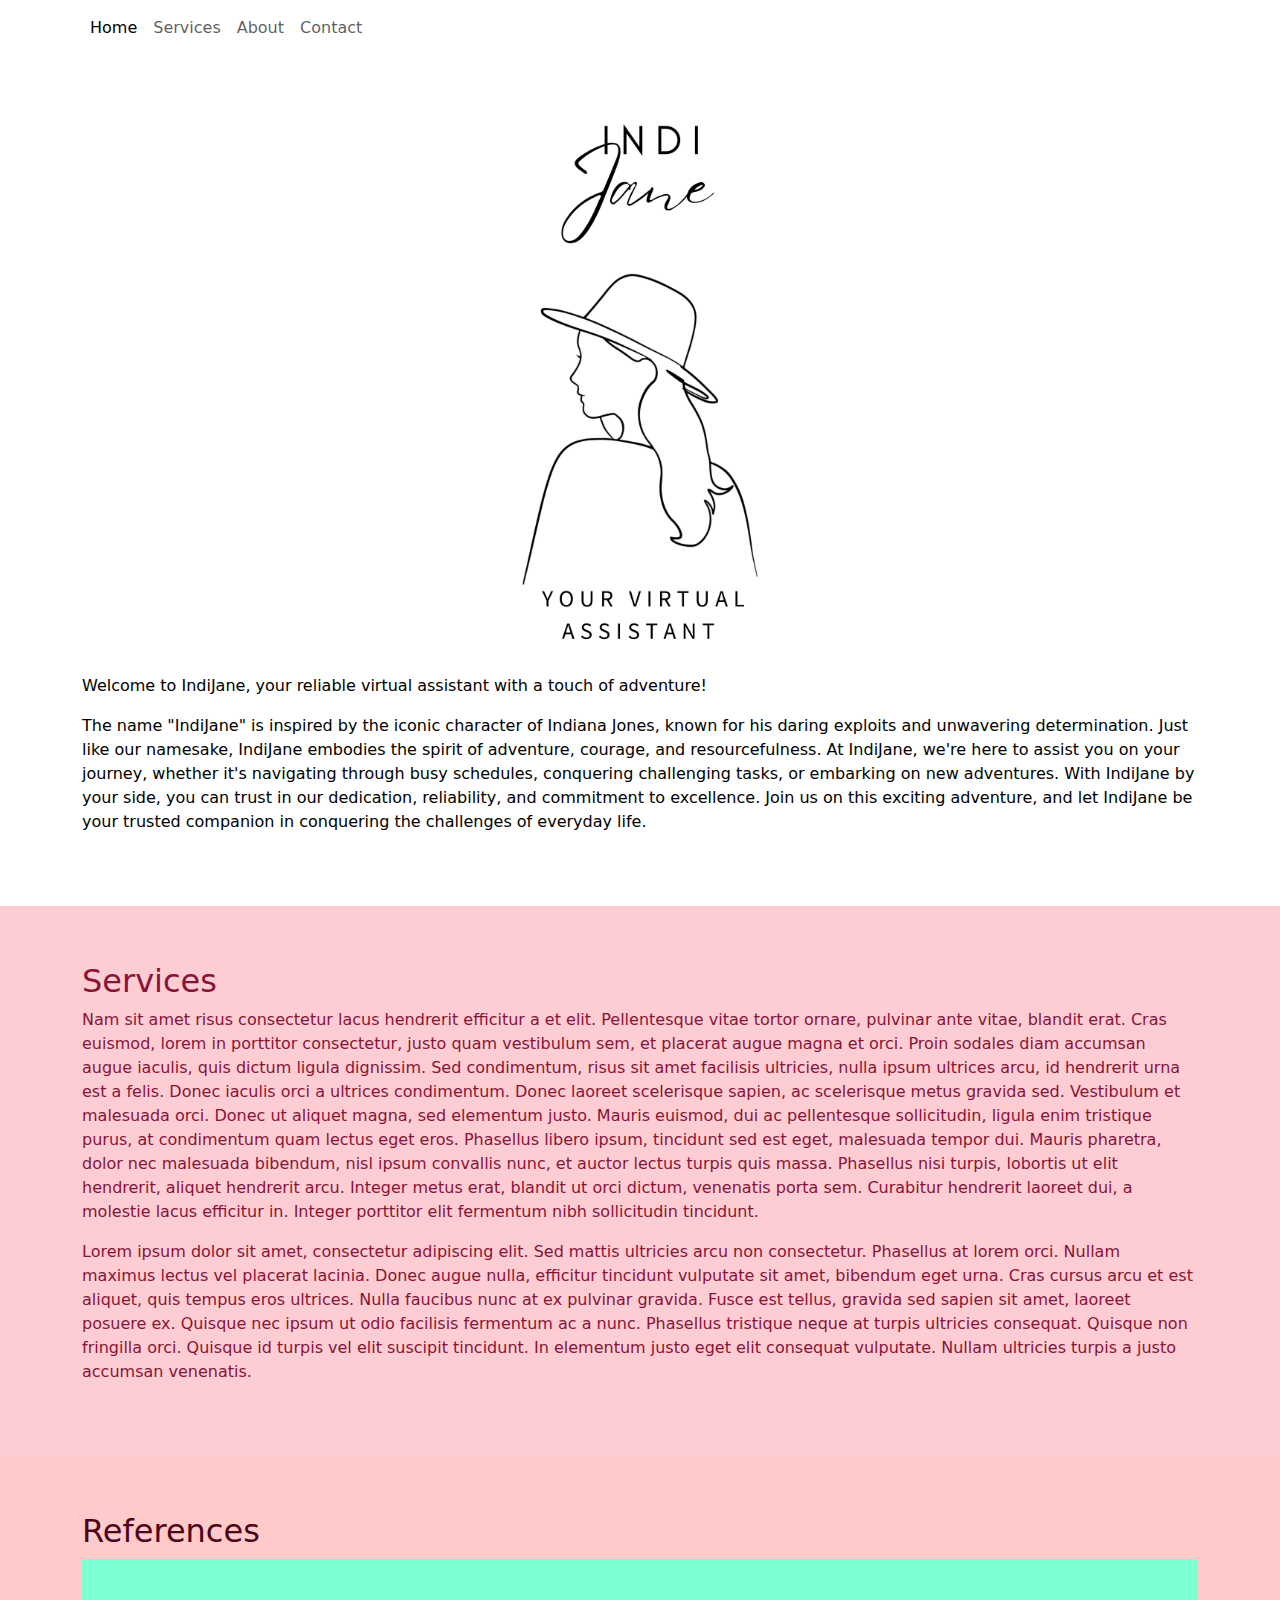
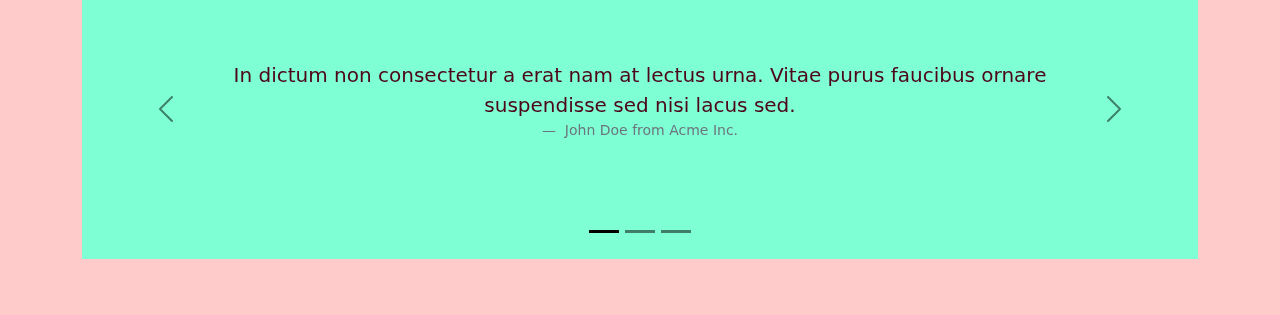
==== index.html @ c0c02487 "Initial commit" ====
<!DOCTYPE html>
<html lang="en">
  <head>
    <meta charset="UTF-8" />
    <meta name="viewport" content="width=device-width, initial-scale=1.0" />
    <title>Keri portfolio</title>
    <link
      href="https://cdn.jsdelivr.net/npm/bootstrap@5.3.3/dist/css/bootstrap.min.css"
      rel="stylesheet"
      integrity="sha384-QWTKZyjpPEjISv5WaRU9OFeRpok6YctnYmDr5pNlyT2bRjXh0JMhjY6hW+ALEwIH"
      crossorigin="anonymous"
    />
    <link rel="stylesheet" href="styles.css" />
  </head>
  <body data-bs-spy="scroll" data-bs-target="main-nav">
    <header>
      <nav class="navbar navbar-expand-sm fixed-top bg-white" id="main-nav">
        <div class="container-sm">
          <button
            class="navbar-toggler"
            type="button"
            data-bs-toggle="collapse"
            data-bs-target="#navbarSupportedContent"
            aria-controls="navbarSupportedContent"
            aria-expanded="false"
            aria-label="Toggle navigation"
          >
            <span class="navbar-toggler-icon"></span>
          </button>
          <div class="collapse navbar-collapse" id="navbarSupportedContent">
            <ul class="navbar-nav me-auto mb-1 mb-lg-0">
              <li class="nav-item">
                <a
                  class="nav-link active"
                  aria-current="page"
                  href="#home-section"
                  >Home</a
                >
              </li>
              <li class="nav-item">
                <a class="nav-link" aria-current="page" href="#services-section"
                  >Services</a
                >
              </li>
              <li class="nav-item">
                <a class="nav-link" aria-current="page" href="#references-section"
                  >About</a
                >
              </li>
              <li class="nav-item">
                <a class="nav-link" aria-current="page" href="contact.html"
                  >Contact</a
                >
              </li>
            </ul>
          </div>
        </div>
      </nav>
    </header>
    <main>
      <div id="home-section" class="page-section">
        <div class="container-sm">
            <img src="Logo.png" width="500" alt="logo" class="center">
            <p>
                Welcome to IndiJane, your reliable virtual assistant with a touch of adventure!
              </p>
              <p>
                The name "IndiJane" is inspired by the iconic character of Indiana Jones, known for his daring exploits and unwavering determination. Just like our namesake, IndiJane embodies the spirit of adventure, courage, and resourcefulness.
                
                At IndiJane, we're here to assist you on your journey, whether it's navigating through busy schedules, conquering challenging tasks, or embarking on new adventures. With IndiJane by your side, you can trust in our dedication, reliability, and commitment to excellence.
                
                Join us on this exciting adventure, and let IndiJane be your trusted companion in conquering the challenges of everyday life.
                
              </p>
        </div>
      </div>
      <div id="services-section" class="page-section">
        <div class="container-sm">
          <h2>Services</h2>
          <p>
            Nam sit amet risus consectetur lacus hendrerit efficitur a et elit.
            Pellentesque vitae tortor ornare, pulvinar ante vitae, blandit erat.
            Cras euismod, lorem in porttitor consectetur, justo quam vestibulum
            sem, et placerat augue magna et orci. Proin sodales diam accumsan
            augue iaculis, quis dictum ligula dignissim. Sed condimentum, risus
            sit amet facilisis ultricies, nulla ipsum ultrices arcu, id
            hendrerit urna est a felis. Donec iaculis orci a ultrices
            condimentum. Donec laoreet scelerisque sapien, ac scelerisque metus
            gravida sed. Vestibulum et malesuada orci. Donec ut aliquet magna,
            sed elementum justo. Mauris euismod, dui ac pellentesque
            sollicitudin, ligula enim tristique purus, at condimentum quam
            lectus eget eros. Phasellus libero ipsum, tincidunt sed est eget,
            malesuada tempor dui. Mauris pharetra, dolor nec malesuada bibendum,
            nisl ipsum convallis nunc, et auctor lectus turpis quis massa.
            Phasellus nisi turpis, lobortis ut elit hendrerit, aliquet hendrerit
            arcu. Integer metus erat, blandit ut orci dictum, venenatis porta
            sem. Curabitur hendrerit laoreet dui, a molestie lacus efficitur in.
            Integer porttitor elit fermentum nibh sollicitudin tincidunt.
          </p>
          <p>
            Lorem ipsum dolor sit amet, consectetur adipiscing elit. Sed mattis
            ultricies arcu non consectetur. Phasellus at lorem orci. Nullam
            maximus lectus vel placerat lacinia. Donec augue nulla, efficitur
            tincidunt vulputate sit amet, bibendum eget urna. Cras cursus arcu
            et est aliquet, quis tempus eros ultrices. Nulla faucibus nunc at ex
            pulvinar gravida. Fusce est tellus, gravida sed sapien sit amet,
            laoreet posuere ex. Quisque nec ipsum ut odio facilisis fermentum ac
            a nunc. Phasellus tristique neque at turpis ultricies consequat.
            Quisque non fringilla orci. Quisque id turpis vel elit suscipit
            tincidunt. In elementum justo eget elit consequat vulputate. Nullam
            ultricies turpis a justo accumsan venenatis.
          </p>
        </div>
      </div>
      <div id="references-section" class="page-section">
        <div class="container-sm">
          <h2>References</h2>
          <!-- Testimonials carousel -->
          <div
            id="testimonials-carousel"
            class="carousel slide"
            data-bs-theme="dark"
          >
            <!-- Carousel indicators (show current slide and allow direct jump to a slide) -->
            <div class="carousel-indicators">
              <button
                type="button"
                data-bs-target="#testimonials-carousel-indicators"
                data-bs-slide-to="0"
                class="active"
                aria-current="true"
                aria-label="Slide 1"
              ></button>
              <button
                type="button"
                data-bs-target="#testimonials-carousel-indicators"
                data-bs-slide-to="1"
                aria-label="Slide 2"
              ></button>
              <button
                type="button"
                data-bs-target="#testimonials-carousel-indicators"
                data-bs-slide-to="2"
                aria-label="Slide 3"
              ></button>
            </div>
            <!-- Carousel inner div (contains the slides) -->
            <div class="carousel-inner">
              <!-- Slide #1 -->
              <div class="carousel-item active">
                <figure class="text-center">
                  <!-- Blockquote with quote text -->
                  <blockquote class="blockquote">
                    <p>
                      In dictum non consectetur a erat nam at lectus urna. Vitae
                      purus faucibus ornare suspendisse sed nisi lacus sed.
                    </p>
                  </blockquote>
                  <!-- Caption with the author's name -->
                  <figcaption class="blockquote-footer">
                    John Doe from Acme Inc.
                  </figcaption>
                </figure>
              </div>
              <!-- Slide #2 -->
              <div class="carousel-item">
                <figure class="text-center">
                  <blockquote class="blockquote">
                    <p>
                      Et malesuada fames ac turpis egestas. Diam donec
                      adipiscing tristique risus nec feugiat in. Nunc non
                      blandit massa enim nec dui.
                    </p>
                  </blockquote>
                  <figcaption class="blockquote-footer">
                    Someone famous in
                    <cite title="Source Title">Source Title</cite>
                  </figcaption>
                </figure>
              </div>
              <!-- Slide #3 -->
              <div class="carousel-item">
                <figure class="text-center">
                  <blockquote class="blockquote">
                    <p>
                      Lacinia quis vel eros donec ac odio tempor orci. Enim
                      lobortis scelerisque fermentum dui faucibus in ornare quam
                      viverra.
                    </p>
                  </blockquote>
                  <figcaption class="blockquote-footer">
                    Someone famous in
                    <cite title="Source Title">Source Title</cite>
                  </figcaption>
                </figure>
              </div>
            </div>
            <!-- Carousel control buttons (left and right) -->
            <button
              class="carousel-control-prev"
              type="button"
              data-bs-target="#testimonials-carousel"
              data-bs-slide="prev"
            >
              <span
                class="carousel-control-prev-icon"
                aria-hidden="true"
              ></span>
              <span class="visually-hidden">Previous</span>
            </button>
            <button
              class="carousel-control-next"
              type="button"
              data-bs-target="#testimonials-carousel"
              data-bs-slide="next"
            >
              <span
                class="carousel-control-next-icon"
                aria-hidden="true"
              ></span>
              <span class="visually-hidden">Next</span>
            </button>
          </div> <!-- End of testimonials carousel -->
        </div>
      </div>
    </main>
    <script
      src="https://cdn.jsdelivr.net/npm/bootstrap@5.3.3/dist/js/bootstrap.bundle.min.js"
      integrity="sha384-YvpcrYf0tY3lHB60NNkmXc5s9fDVZLESaAA55NDzOxhy9GkcIdslK1eN7N6jIeHz"
      crossorigin="anonymous"
    ></script>
  </body>
</html>
---- styles.css ----
main {
    padding-top: 60px;
}
#home-section {
  color: black;
  background-color: white;
}
#services-section {
  color: #881337;
  background-color: #fecdd3;
}
#references-section {
  color: #4c0519;
  background-color: #fecaca;
}
.page-section {
  padding-top: 3.5em;
  padding-bottom: 3.5em;
}  
.center {
  display: block;
  margin-left: auto;
  margin-right: auto;
  width: 50%;
}

/* Carousel */
#testimonials-carousel .carousel-inner {
  height: 300px;
  padding: 30px 70px;
  background-color: aquamarine;
}
#testimonials-carousel .carousel-inner {
  display: flex;
  align-items: center;
}
/* When the screen is at least 720px wide, apply the following styles */
@media screen and (min-width: 720px) {
  #testimonials-carousel .carousel-inner {
    padding: 30px 150px;
  }
}
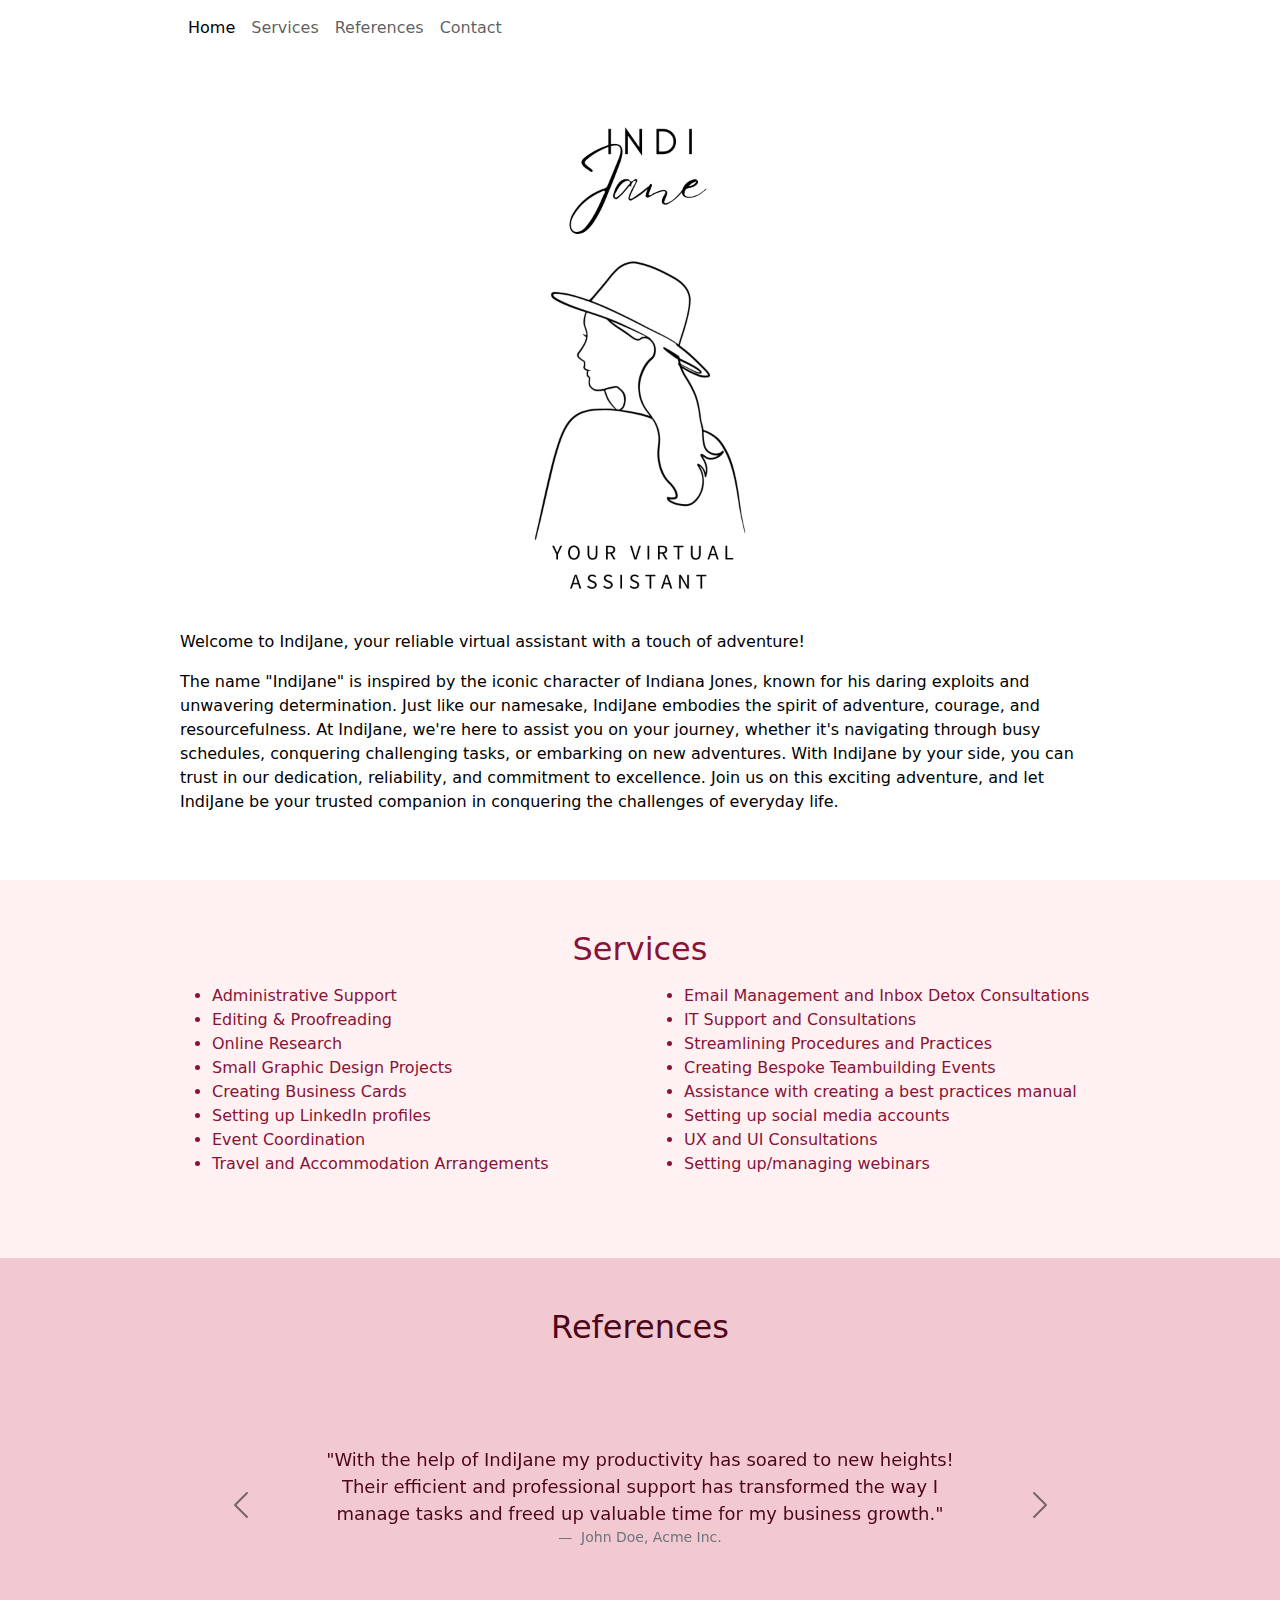
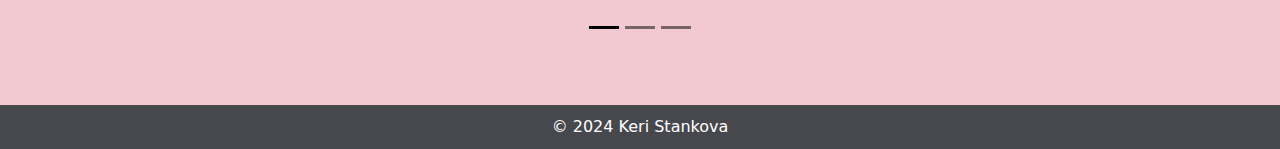
==== commit 14ff1a10: "more changes" ====
--- a/index.html
+++ b/index.html
@@ -3,17 +3,21 @@
   <head>
     <meta charset="UTF-8" />
     <meta name="viewport" content="width=device-width, initial-scale=1.0" />
-    <title>Keri portfolio</title>
+    <title>IndiJane virtual assistant</title>
+    <!-- Bootstrap CSS link -->
     <link
       href="https://cdn.jsdelivr.net/npm/bootstrap@5.3.3/dist/css/bootstrap.min.css"
       rel="stylesheet"
       integrity="sha384-QWTKZyjpPEjISv5WaRU9OFeRpok6YctnYmDr5pNlyT2bRjXh0JMhjY6hW+ALEwIH"
       crossorigin="anonymous"
     />
-    <link rel="stylesheet" href="styles.css" />
+    <!-- My CSS stylesheet for the main html page -->
+    <link rel="stylesheet" href="main.css" />
   </head>
+  <!-- ScrollSpy automatically updates links in the navigation list based on scroll position -->
   <body data-bs-spy="scroll" data-bs-target="main-nav">
     <header>
+      <!-- Navigation bar inside the header, collapsible on smaller screens -->
       <nav class="navbar navbar-expand-sm fixed-top bg-white" id="main-nav">
         <div class="container-sm">
           <button
@@ -25,6 +29,7 @@
             aria-expanded="false"
             aria-label="Toggle navigation"
           >
+            <!-- Navbar toggle icon for smaller screens -->
             <span class="navbar-toggler-icon"></span>
           </button>
           <div class="collapse navbar-collapse" id="navbarSupportedContent">
@@ -44,7 +49,7 @@
               </li>
               <li class="nav-item">
                 <a class="nav-link" aria-current="page" href="#references-section"
-                  >About</a
+                  >References</a
                 >
               </li>
               <li class="nav-item">
@@ -58,60 +63,56 @@
       </nav>
     </header>
     <main>
+      <!-- Home section -->
       <div id="home-section" class="page-section">
         <div class="container-sm">
-            <img src="Logo.png" width="500" alt="logo" class="center">
+            <img src="Logo.png" alt="logo" class="logo">
             <p>
                 Welcome to IndiJane, your reliable virtual assistant with a touch of adventure!
               </p>
               <p>
-                The name "IndiJane" is inspired by the iconic character of Indiana Jones, known for his daring exploits and unwavering determination. Just like our namesake, IndiJane embodies the spirit of adventure, courage, and resourcefulness.
-                
-                At IndiJane, we're here to assist you on your journey, whether it's navigating through busy schedules, conquering challenging tasks, or embarking on new adventures. With IndiJane by your side, you can trust in our dedication, reliability, and commitment to excellence.
-                
+                The name "IndiJane" is inspired by the iconic character of Indiana Jones, known for his daring exploits and unwavering determination. Just like our namesake, IndiJane embodies the spirit of adventure, courage, and resourcefulness. At IndiJane, we're here to assist you on your journey, whether it's navigating through busy schedules, conquering challenging tasks, or embarking on new adventures. With IndiJane by your side, you can trust in our dedication, reliability, and commitment to excellence.
                 Join us on this exciting adventure, and let IndiJane be your trusted companion in conquering the challenges of everyday life.
-                
               </p>
         </div>
       </div>
+      <!-- Services section -->
       <div id="services-section" class="page-section">
         <div class="container-sm">
           <h2>Services</h2>
           <p>
-            Nam sit amet risus consectetur lacus hendrerit efficitur a et elit.
-            Pellentesque vitae tortor ornare, pulvinar ante vitae, blandit erat.
-            Cras euismod, lorem in porttitor consectetur, justo quam vestibulum
-            sem, et placerat augue magna et orci. Proin sodales diam accumsan
-            augue iaculis, quis dictum ligula dignissim. Sed condimentum, risus
-            sit amet facilisis ultricies, nulla ipsum ultrices arcu, id
-            hendrerit urna est a felis. Donec iaculis orci a ultrices
-            condimentum. Donec laoreet scelerisque sapien, ac scelerisque metus
-            gravida sed. Vestibulum et malesuada orci. Donec ut aliquet magna,
-            sed elementum justo. Mauris euismod, dui ac pellentesque
-            sollicitudin, ligula enim tristique purus, at condimentum quam
-            lectus eget eros. Phasellus libero ipsum, tincidunt sed est eget,
-            malesuada tempor dui. Mauris pharetra, dolor nec malesuada bibendum,
-            nisl ipsum convallis nunc, et auctor lectus turpis quis massa.
-            Phasellus nisi turpis, lobortis ut elit hendrerit, aliquet hendrerit
-            arcu. Integer metus erat, blandit ut orci dictum, venenatis porta
-            sem. Curabitur hendrerit laoreet dui, a molestie lacus efficitur in.
-            Integer porttitor elit fermentum nibh sollicitudin tincidunt.
+            <!-- Two equal size columns with unordered lists -->
+            <div class="row">
+              <!-- The class "col-md" ensures colums are shown side by side with width >=768px -->
+              <div class="col-md">
+                <ul>
+                  <li>Administrative Support</li>
+                  <li>Editing & Proofreading</li>
+                  <li>Online Research</li>
+                  <li>Small Graphic Design Projects</li>
+                  <li>Creating Business Cards</li>
+                  <li>Setting up LinkedIn profiles</li>
+                  <li>Event Coordination</li>
+                  <li>Travel and Accommodation Arrangements</li>
+                </ul>
+              </div>
+              <div class="col-md">
+                <ul>
+                  <li>Email Management and Inbox Detox Consultations</li>
+                  <li>IT Support and Consultations</li>
+                  <li>Streamlining Procedures and Practices</li>
+                  <li>Creating Bespoke Teambuilding Events</li>
+                  <li>Assistance with creating a best practices manual</li>
+                  <li>Setting up social media accounts</li>
+                  <li>UX and UI Consultations</li>
+                  <li>Setting up/managing webinars</li>
+                </ul>
+              </div>
+            </div>
           </p>
-          <p>
-            Lorem ipsum dolor sit amet, consectetur adipiscing elit. Sed mattis
-            ultricies arcu non consectetur. Phasellus at lorem orci. Nullam
-            maximus lectus vel placerat lacinia. Donec augue nulla, efficitur
-            tincidunt vulputate sit amet, bibendum eget urna. Cras cursus arcu
-            et est aliquet, quis tempus eros ultrices. Nulla faucibus nunc at ex
-            pulvinar gravida. Fusce est tellus, gravida sed sapien sit amet,
-            laoreet posuere ex. Quisque nec ipsum ut odio facilisis fermentum ac
-            a nunc. Phasellus tristique neque at turpis ultricies consequat.
-            Quisque non fringilla orci. Quisque id turpis vel elit suscipit
-            tincidunt. In elementum justo eget elit consequat vulputate. Nullam
-            ultricies turpis a justo accumsan venenatis.
-          </p>
-        </div>
-      </div>
+        </div>
+      </div>
+      <!-- References section -->
       <div id="references-section" class="page-section">
         <div class="container-sm">
           <h2>References</h2>
@@ -152,45 +153,42 @@
                   <!-- Blockquote with quote text -->
                   <blockquote class="blockquote">
                     <p>
-                      In dictum non consectetur a erat nam at lectus urna. Vitae
-                      purus faucibus ornare suspendisse sed nisi lacus sed.
+                      "With the help of IndiJane my productivity has soared to new heights! Their efficient and professional support has transformed the way I manage tasks and freed up valuable time for my business growth."
                     </p>
                   </blockquote>
                   <!-- Caption with the author's name -->
                   <figcaption class="blockquote-footer">
-                    John Doe from Acme Inc.
+                    John Doe, Acme Inc.
                   </figcaption>
                 </figure>
               </div>
               <!-- Slide #2 -->
               <div class="carousel-item">
                 <figure class="text-center">
+                  <!-- Blockquote with quote text -->
                   <blockquote class="blockquote">
                     <p>
-                      Et malesuada fames ac turpis egestas. Diam donec
-                      adipiscing tristique risus nec feugiat in. Nunc non
-                      blandit massa enim nec dui.
+                      "IndiJane helped me create a visually striking poster that perfectly captured the essence of my event, leaving a lasting impression on everyone who saw it."
                     </p>
                   </blockquote>
+                  <!-- Caption with the author's name -->
                   <figcaption class="blockquote-footer">
-                    Someone famous in
-                    <cite title="Source Title">Source Title</cite>
+                    Martin Lambert, Bridge Consultancy
                   </figcaption>
                 </figure>
               </div>
               <!-- Slide #3 -->
               <div class="carousel-item">
                 <figure class="text-center">
+                  <!-- Blockquote with quote text -->
                   <blockquote class="blockquote">
                     <p>
-                      Lacinia quis vel eros donec ac odio tempor orci. Enim
-                      lobortis scelerisque fermentum dui faucibus in ornare quam
-                      viverra.
+                      "IndiJane is always on hand when I need help with my IT struggles, swiftly resolving them and allowing me to focus on my work without interruption. I don't know where I'd be without her!"
                     </p>
                   </blockquote>
+                  <!-- Caption with the author's name -->
                   <figcaption class="blockquote-footer">
-                    Someone famous in
-                    <cite title="Source Title">Source Title</cite>
+                    Mary Horsey, SereneScape Retreats
                   </figcaption>
                 </figure>
               </div>
@@ -224,6 +222,12 @@
         </div>
       </div>
     </main>
+    <footer>
+      <div class="container-sm">
+        © 2024 Keri Stankova
+      </div>
+    </footer>
+    <!-- Bootstrap JS link -->
     <script
       src="https://cdn.jsdelivr.net/npm/bootstrap@5.3.3/dist/js/bootstrap.bundle.min.js"
       integrity="sha384-YvpcrYf0tY3lHB60NNkmXc5s9fDVZLESaAA55NDzOxhy9GkcIdslK1eN7N6jIeHz"
--- a/main.css
+++ b/main.css
@@ -0,0 +1,73 @@
+main {
+    padding-top: 60px;
+}
+#home-section {
+  color: black;
+  background-color: white;
+}
+.logo {
+  width: 100%;
+  max-width: 500px;
+  display: block;
+  margin: 10px auto
+}
+/* Services section specific styles */
+#services-section {
+  color: #881337;
+  background-color: #fff1f2;
+}
+/* References section specific styles */
+#references-section {
+  color: #4c0519;
+  background-color: #f2c9d0;
+}
+.page-section {
+  padding-top: 50px;
+  padding-bottom: 50px;
+}
+/* Section header (for all sections) */
+h2 {
+  text-align: center;
+}
+.container-sm {
+  /* Make the container more narrow (for all sections) */
+  max-width: 960px;
+  /* Set larger padding so that it's not so close to the sides */
+  padding: 0 20px;
+}
+#references-section .container-sm {
+  /* Override padding to make it smaller for this section */
+  padding: 0 10px;
+}
+
+/* Carousel */
+#testimonials-carousel .carousel-inner {
+  /* Ensure slides have same height */
+  height: 300px;
+  /* Ensure text in slides doesn't get covered by controls */
+  padding: 30px 70px;
+}
+/* Style to centere the content of the slide */
+#testimonials-carousel .carousel-inner {
+  display: flex;
+  align-items: center;
+}
+/* Make testemonials text smaller */
+#testimonials-carousel .carousel-inner blockquote {
+  font-size: 18px;
+}
+/* When the screen is at least 720px wide, apply the following styles */
+@media screen and (min-width: 720px) {
+  #testimonials-carousel .carousel-inner {
+    /* Increase horizontal padding */
+    padding: 30px 150px;
+  }
+}
+
+/* Footer */
+footer {
+  background-color: #47484d;
+  color: white;
+  text-align: center;
+  padding: 10px 
+}
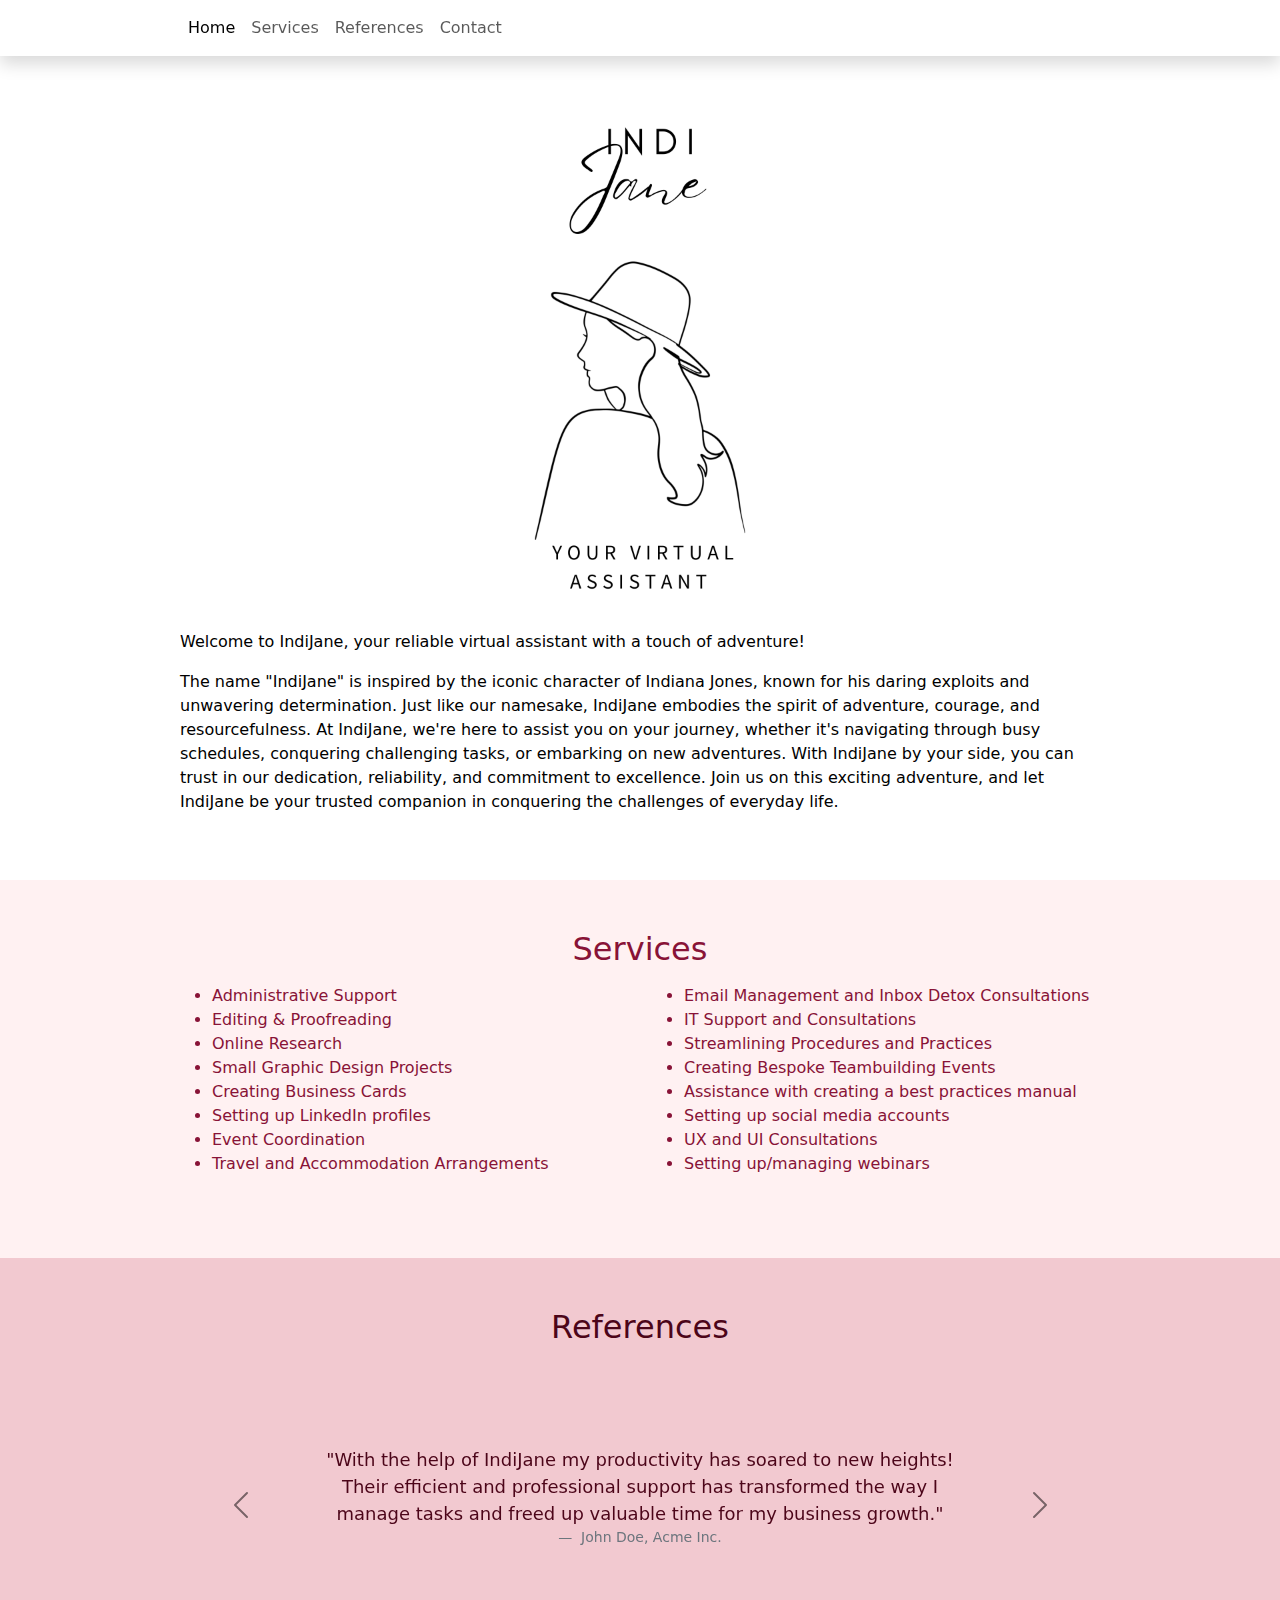
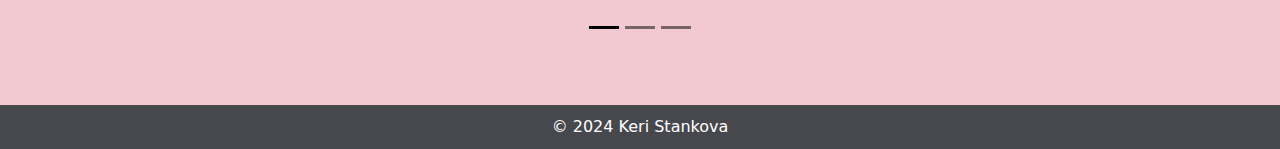
==== commit 7d7bda13: "formating changes" ====
--- a/index.html
+++ b/index.html
@@ -1,237 +1,196 @@
 <!DOCTYPE html>
 <html lang="en">
-  <head>
-    <meta charset="UTF-8" />
-    <meta name="viewport" content="width=device-width, initial-scale=1.0" />
-    <title>IndiJane virtual assistant</title>
-    <!-- Bootstrap CSS link -->
-    <link
-      href="https://cdn.jsdelivr.net/npm/bootstrap@5.3.3/dist/css/bootstrap.min.css"
-      rel="stylesheet"
-      integrity="sha384-QWTKZyjpPEjISv5WaRU9OFeRpok6YctnYmDr5pNlyT2bRjXh0JMhjY6hW+ALEwIH"
-      crossorigin="anonymous"
-    />
-    <!-- My CSS stylesheet for the main html page -->
-    <link rel="stylesheet" href="main.css" />
-  </head>
-  <!-- ScrollSpy automatically updates links in the navigation list based on scroll position -->
-  <body data-bs-spy="scroll" data-bs-target="main-nav">
-    <header>
-      <!-- Navigation bar inside the header, collapsible on smaller screens -->
-      <nav class="navbar navbar-expand-sm fixed-top bg-white" id="main-nav">
-        <div class="container-sm">
-          <button
-            class="navbar-toggler"
-            type="button"
-            data-bs-toggle="collapse"
-            data-bs-target="#navbarSupportedContent"
-            aria-controls="navbarSupportedContent"
-            aria-expanded="false"
-            aria-label="Toggle navigation"
-          >
-            <!-- Navbar toggle icon for smaller screens -->
-            <span class="navbar-toggler-icon"></span>
-          </button>
-          <div class="collapse navbar-collapse" id="navbarSupportedContent">
-            <ul class="navbar-nav me-auto mb-1 mb-lg-0">
-              <li class="nav-item">
-                <a
-                  class="nav-link active"
-                  aria-current="page"
-                  href="#home-section"
-                  >Home</a
-                >
-              </li>
-              <li class="nav-item">
-                <a class="nav-link" aria-current="page" href="#services-section"
-                  >Services</a
-                >
-              </li>
-              <li class="nav-item">
-                <a class="nav-link" aria-current="page" href="#references-section"
-                  >References</a
-                >
-              </li>
-              <li class="nav-item">
-                <a class="nav-link" aria-current="page" href="contact.html"
-                  >Contact</a
-                >
-              </li>
+
+<head>
+  <meta charset="UTF-8" />
+  <meta name="viewport" content="width=device-width, initial-scale=1.0" />
+  <title>IndiJane virtual assistant</title>
+  <!-- Bootstrap CSS link -->
+  <link href="https://cdn.jsdelivr.net/npm/bootstrap@5.3.3/dist/css/bootstrap.min.css" rel="stylesheet"
+    integrity="sha384-QWTKZyjpPEjISv5WaRU9OFeRpok6YctnYmDr5pNlyT2bRjXh0JMhjY6hW+ALEwIH" crossorigin="anonymous" />
+  <!-- My CSS stylesheet for the main html page -->
+  <link rel="stylesheet" href="main.css" />
+</head>
+<!-- ScrollSpy automatically updates links in the navigation list based on scroll position -->
+
+<body data-bs-spy="scroll" data-bs-target="main-nav">
+  <header>
+    <!-- Navigation bar inside the header, fixed to the top, collapsible on smaller screens -->
+    <nav class="navbar navbar-expand-sm fixed-top bg-white shadow" id="main-nav">
+      <div class="container-sm">
+        <button class="navbar-toggler" type="button" data-bs-toggle="collapse" data-bs-target="#navbarSupportedContent"
+          aria-controls="navbarSupportedContent" aria-expanded="false" aria-label="Toggle navigation">
+          <!-- Navbar toggle icon for smaller screens -->
+          <span class="navbar-toggler-icon"></span>
+        </button>
+        <div class="collapse navbar-collapse" id="navbarSupportedContent">
+          <ul class="navbar-nav me-auto mb-1 mb-lg-0">
+            <li class="nav-item">
+              <!-- Link within the same page to a div with "home-section" id -->
+              <a class="nav-link active" aria-current="page" href="#home-section">Home</a>
+            </li>
+            <li class="nav-item">
+              <!-- Link within the same page to a div with "services-section" id -->
+              <a class="nav-link" aria-current="page" href="#services-section">Services</a>
+            </li>
+            <li class="nav-item">
+              <!-- Link within the same page to a div with "references-section" id -->
+              <a class="nav-link" aria-current="page" href="#references-section">References</a>
+            </li>
+            <li class="nav-item">
+              <a class="nav-link" aria-current="page" href="contact.html">Contact</a>
+            </li>
+          </ul>
+        </div>
+      </div>
+    </nav>
+  </header>
+  <main>
+    <!-- Home section -->
+    <div id="home-section" class="page-section">
+      <div class="container-sm">
+        <img src="Logo.png" alt="logo" class="logo">
+        <p>
+          Welcome to IndiJane, your reliable virtual assistant with a touch of adventure!
+        </p>
+        <p>
+          The name "IndiJane" is inspired by the iconic character of Indiana Jones, known for his daring exploits and
+          unwavering determination. Just like our namesake, IndiJane embodies the spirit of adventure, courage, and
+          resourcefulness. At IndiJane, we're here to assist you on your journey, whether it's navigating through busy
+          schedules, conquering challenging tasks, or embarking on new adventures. With IndiJane by your side, you can
+          trust in our dedication, reliability, and commitment to excellence.
+          Join us on this exciting adventure, and let IndiJane be your trusted companion in conquering the challenges of
+          everyday life.
+        </p>
+      </div>
+    </div>
+    <!-- Services section -->
+    <div id="services-section" class="page-section">
+      <div class="container-sm">
+        <h2>Services</h2>
+        <p>
+          <!-- Two equal size columns with unordered lists -->
+        <div class="row">
+          <!-- The class "col-md" ensures colums are shown side by side with width >=768px -->
+          <div class="col-md">
+            <ul>
+              <li>Administrative Support</li>
+              <li>Editing & Proofreading</li>
+              <li>Online Research</li>
+              <li>Small Graphic Design Projects</li>
+              <li>Creating Business Cards</li>
+              <li>Setting up LinkedIn profiles</li>
+              <li>Event Coordination</li>
+              <li>Travel and Accommodation Arrangements</li>
+            </ul>
+          </div>
+          <div class="col-md">
+            <ul>
+              <li>Email Management and Inbox Detox Consultations</li>
+              <li>IT Support and Consultations</li>
+              <li>Streamlining Procedures and Practices</li>
+              <li>Creating Bespoke Teambuilding Events</li>
+              <li>Assistance with creating a best practices manual</li>
+              <li>Setting up social media accounts</li>
+              <li>UX and UI Consultations</li>
+              <li>Setting up/managing webinars</li>
             </ul>
           </div>
         </div>
-      </nav>
-    </header>
-    <main>
-      <!-- Home section -->
-      <div id="home-section" class="page-section">
-        <div class="container-sm">
-            <img src="Logo.png" alt="logo" class="logo">
-            <p>
-                Welcome to IndiJane, your reliable virtual assistant with a touch of adventure!
-              </p>
-              <p>
-                The name "IndiJane" is inspired by the iconic character of Indiana Jones, known for his daring exploits and unwavering determination. Just like our namesake, IndiJane embodies the spirit of adventure, courage, and resourcefulness. At IndiJane, we're here to assist you on your journey, whether it's navigating through busy schedules, conquering challenging tasks, or embarking on new adventures. With IndiJane by your side, you can trust in our dedication, reliability, and commitment to excellence.
-                Join us on this exciting adventure, and let IndiJane be your trusted companion in conquering the challenges of everyday life.
-              </p>
-        </div>
+        </p>
       </div>
-      <!-- Services section -->
-      <div id="services-section" class="page-section">
-        <div class="container-sm">
-          <h2>Services</h2>
-          <p>
-            <!-- Two equal size columns with unordered lists -->
-            <div class="row">
-              <!-- The class "col-md" ensures colums are shown side by side with width >=768px -->
-              <div class="col-md">
-                <ul>
-                  <li>Administrative Support</li>
-                  <li>Editing & Proofreading</li>
-                  <li>Online Research</li>
-                  <li>Small Graphic Design Projects</li>
-                  <li>Creating Business Cards</li>
-                  <li>Setting up LinkedIn profiles</li>
-                  <li>Event Coordination</li>
-                  <li>Travel and Accommodation Arrangements</li>
-                </ul>
-              </div>
-              <div class="col-md">
-                <ul>
-                  <li>Email Management and Inbox Detox Consultations</li>
-                  <li>IT Support and Consultations</li>
-                  <li>Streamlining Procedures and Practices</li>
-                  <li>Creating Bespoke Teambuilding Events</li>
-                  <li>Assistance with creating a best practices manual</li>
-                  <li>Setting up social media accounts</li>
-                  <li>UX and UI Consultations</li>
-                  <li>Setting up/managing webinars</li>
-                </ul>
-              </div>
+    </div>
+    <!-- References section -->
+    <div id="references-section" class="page-section">
+      <div class="container-sm">
+        <h2>References</h2>
+        <!-- Testimonials carousel -->
+        <div id="testimonials-carousel" class="carousel slide" data-bs-theme="dark">
+          <!-- Carousel indicators (show current slide and allow direct jump to a slide) -->
+          <div class="carousel-indicators">
+            <button type="button" data-bs-target="#testimonials-carousel-indicators" data-bs-slide-to="0" class="active"
+              aria-current="true" aria-label="Slide 1"></button>
+            <button type="button" data-bs-target="#testimonials-carousel-indicators" data-bs-slide-to="1"
+              aria-label="Slide 2"></button>
+            <button type="button" data-bs-target="#testimonials-carousel-indicators" data-bs-slide-to="2"
+              aria-label="Slide 3"></button>
+          </div>
+          <!-- Carousel inner div (contains the slides) -->
+          <div class="carousel-inner">
+            <!-- Slide #1 -->
+            <div class="carousel-item active">
+              <figure class="text-center">
+                <!-- Blockquote with quote text -->
+                <blockquote class="blockquote">
+                  <p>
+                    "With the help of IndiJane my productivity has soared to new heights! Their efficient and
+                    professional support has transformed the way I manage tasks and freed up valuable time for my
+                    business growth."
+                  </p>
+                </blockquote>
+                <!-- Caption with the author's name -->
+                <figcaption class="blockquote-footer">
+                  John Doe, Acme Inc.
+                </figcaption>
+              </figure>
             </div>
-          </p>
-        </div>
+            <!-- Slide #2 -->
+            <div class="carousel-item">
+              <figure class="text-center">
+                <!-- Blockquote with quote text -->
+                <blockquote class="blockquote">
+                  <p>
+                    "IndiJane helped me create a visually striking poster that perfectly captured the essence of my
+                    event, leaving a lasting impression on everyone who saw it."
+                  </p>
+                </blockquote>
+                <!-- Caption with the author's name -->
+                <figcaption class="blockquote-footer">
+                  Martin Lambert, Bridge Consultancy
+                </figcaption>
+              </figure>
+            </div>
+            <!-- Slide #3 -->
+            <div class="carousel-item">
+              <figure class="text-center">
+                <!-- Blockquote with quote text -->
+                <blockquote class="blockquote">
+                  <p>
+                    "IndiJane is always on hand when I need help with my IT struggles, swiftly resolving them and
+                    allowing me to focus on my work without interruption. I don't know where I'd be without her!"
+                  </p>
+                </blockquote>
+                <!-- Caption with the author's name -->
+                <figcaption class="blockquote-footer">
+                  Mary Horsey, SereneScape Retreats
+                </figcaption>
+              </figure>
+            </div>
+          </div>
+          <!-- Carousel control buttons (left and right) -->
+          <button class="carousel-control-prev" type="button" data-bs-target="#testimonials-carousel"
+            data-bs-slide="prev">
+            <span class="carousel-control-prev-icon" aria-hidden="true"></span>
+            <span class="visually-hidden">Previous</span>
+          </button>
+          <button class="carousel-control-next" type="button" data-bs-target="#testimonials-carousel"
+            data-bs-slide="next">
+            <span class="carousel-control-next-icon" aria-hidden="true"></span>
+            <span class="visually-hidden">Next</span>
+          </button>
+        </div> <!-- End of testimonials carousel -->
       </div>
-      <!-- References section -->
-      <div id="references-section" class="page-section">
-        <div class="container-sm">
-          <h2>References</h2>
-          <!-- Testimonials carousel -->
-          <div
-            id="testimonials-carousel"
-            class="carousel slide"
-            data-bs-theme="dark"
-          >
-            <!-- Carousel indicators (show current slide and allow direct jump to a slide) -->
-            <div class="carousel-indicators">
-              <button
-                type="button"
-                data-bs-target="#testimonials-carousel-indicators"
-                data-bs-slide-to="0"
-                class="active"
-                aria-current="true"
-                aria-label="Slide 1"
-              ></button>
-              <button
-                type="button"
-                data-bs-target="#testimonials-carousel-indicators"
-                data-bs-slide-to="1"
-                aria-label="Slide 2"
-              ></button>
-              <button
-                type="button"
-                data-bs-target="#testimonials-carousel-indicators"
-                data-bs-slide-to="2"
-                aria-label="Slide 3"
-              ></button>
-            </div>
-            <!-- Carousel inner div (contains the slides) -->
-            <div class="carousel-inner">
-              <!-- Slide #1 -->
-              <div class="carousel-item active">
-                <figure class="text-center">
-                  <!-- Blockquote with quote text -->
-                  <blockquote class="blockquote">
-                    <p>
-                      "With the help of IndiJane my productivity has soared to new heights! Their efficient and professional support has transformed the way I manage tasks and freed up valuable time for my business growth."
-                    </p>
-                  </blockquote>
-                  <!-- Caption with the author's name -->
-                  <figcaption class="blockquote-footer">
-                    John Doe, Acme Inc.
-                  </figcaption>
-                </figure>
-              </div>
-              <!-- Slide #2 -->
-              <div class="carousel-item">
-                <figure class="text-center">
-                  <!-- Blockquote with quote text -->
-                  <blockquote class="blockquote">
-                    <p>
-                      "IndiJane helped me create a visually striking poster that perfectly captured the essence of my event, leaving a lasting impression on everyone who saw it."
-                    </p>
-                  </blockquote>
-                  <!-- Caption with the author's name -->
-                  <figcaption class="blockquote-footer">
-                    Martin Lambert, Bridge Consultancy
-                  </figcaption>
-                </figure>
-              </div>
-              <!-- Slide #3 -->
-              <div class="carousel-item">
-                <figure class="text-center">
-                  <!-- Blockquote with quote text -->
-                  <blockquote class="blockquote">
-                    <p>
-                      "IndiJane is always on hand when I need help with my IT struggles, swiftly resolving them and allowing me to focus on my work without interruption. I don't know where I'd be without her!"
-                    </p>
-                  </blockquote>
-                  <!-- Caption with the author's name -->
-                  <figcaption class="blockquote-footer">
-                    Mary Horsey, SereneScape Retreats
-                  </figcaption>
-                </figure>
-              </div>
-            </div>
-            <!-- Carousel control buttons (left and right) -->
-            <button
-              class="carousel-control-prev"
-              type="button"
-              data-bs-target="#testimonials-carousel"
-              data-bs-slide="prev"
-            >
-              <span
-                class="carousel-control-prev-icon"
-                aria-hidden="true"
-              ></span>
-              <span class="visually-hidden">Previous</span>
-            </button>
-            <button
-              class="carousel-control-next"
-              type="button"
-              data-bs-target="#testimonials-carousel"
-              data-bs-slide="next"
-            >
-              <span
-                class="carousel-control-next-icon"
-                aria-hidden="true"
-              ></span>
-              <span class="visually-hidden">Next</span>
-            </button>
-          </div> <!-- End of testimonials carousel -->
-        </div>
-      </div>
-    </main>
-    <footer>
-      <div class="container-sm">
-        © 2024 Keri Stankova
-      </div>
-    </footer>
-    <!-- Bootstrap JS link -->
-    <script
-      src="https://cdn.jsdelivr.net/npm/bootstrap@5.3.3/dist/js/bootstrap.bundle.min.js"
-      integrity="sha384-YvpcrYf0tY3lHB60NNkmXc5s9fDVZLESaAA55NDzOxhy9GkcIdslK1eN7N6jIeHz"
-      crossorigin="anonymous"
-    ></script>
-  </body>
+    </div>
+  </main>
+  <footer>
+    <div class="container-sm">
+      © 2024 Keri Stankova
+    </div>
+  </footer>
+  <!-- Bootstrap JS link -->
+  <script src="https://cdn.jsdelivr.net/npm/bootstrap@5.3.3/dist/js/bootstrap.bundle.min.js"
+    integrity="sha384-YvpcrYf0tY3lHB60NNkmXc5s9fDVZLESaAA55NDzOxhy9GkcIdslK1eN7N6jIeHz"
+    crossorigin="anonymous"></script>
+</body>
+
 </html>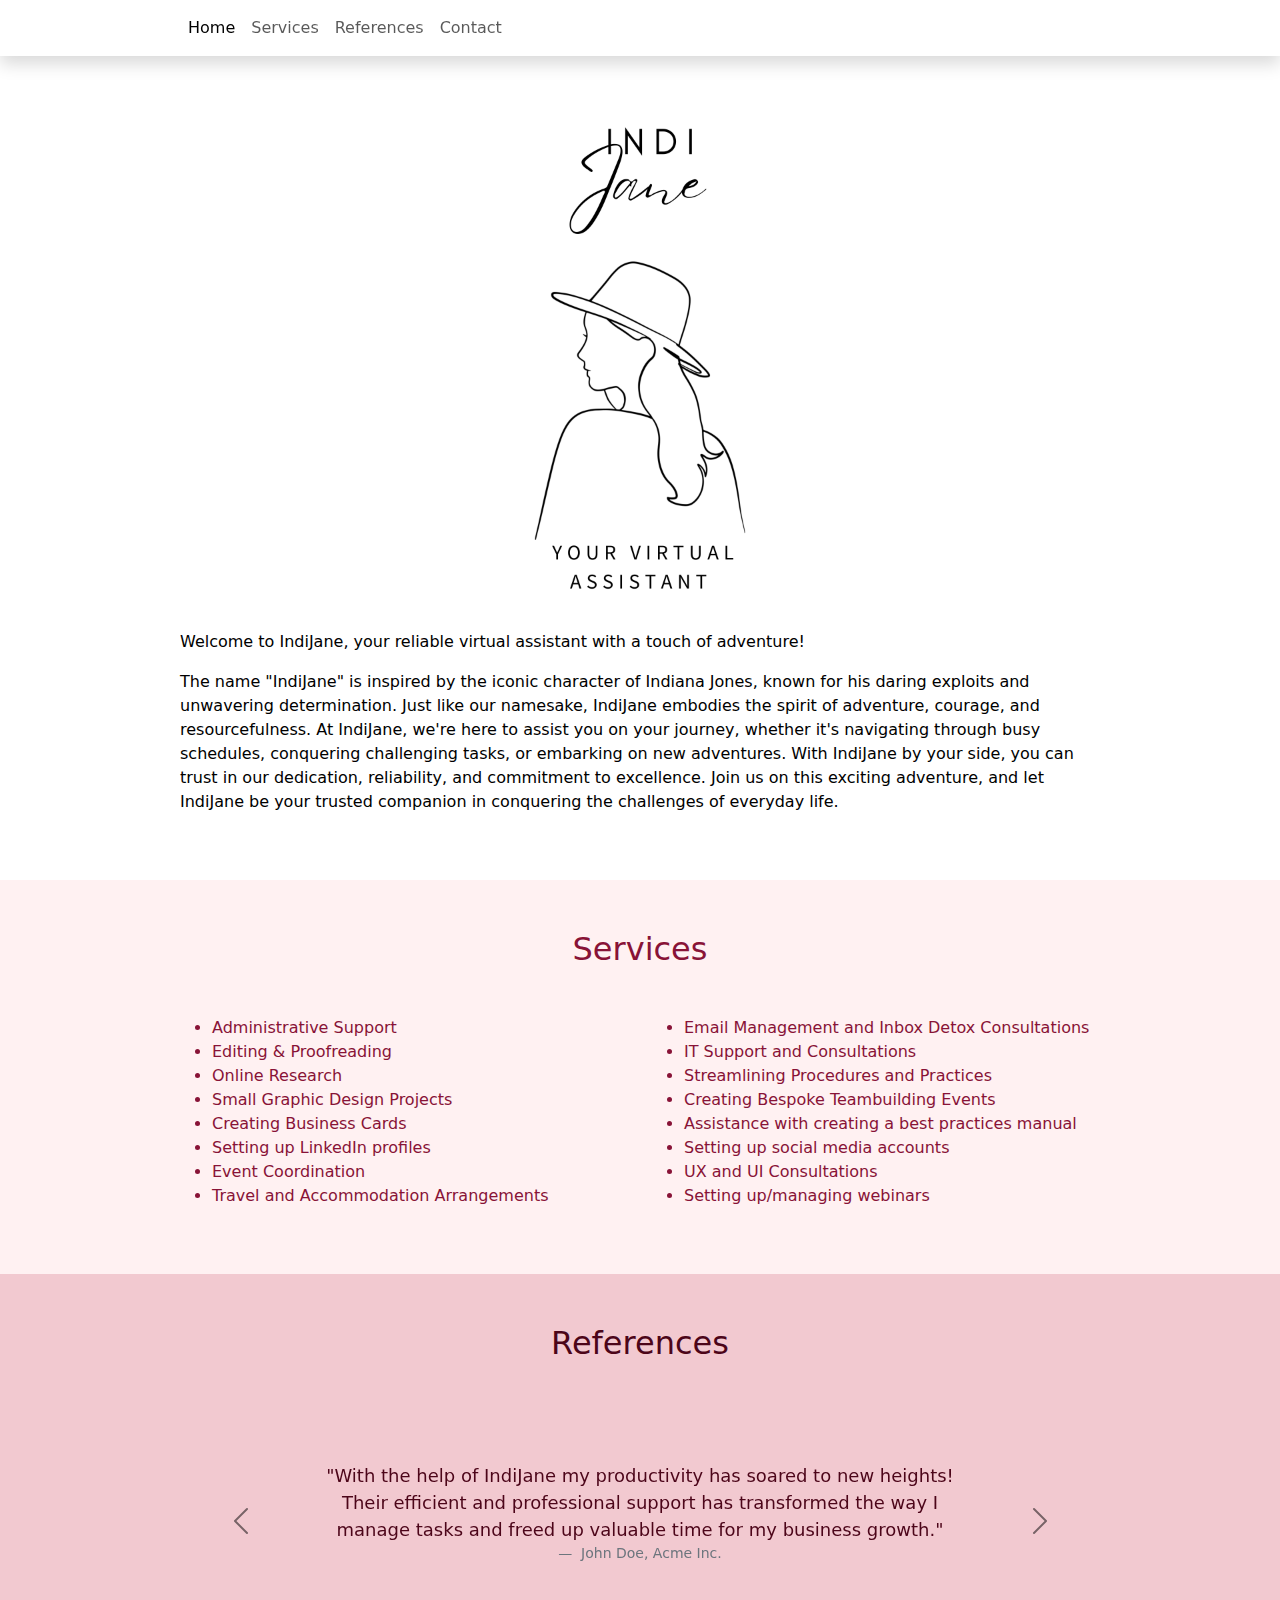
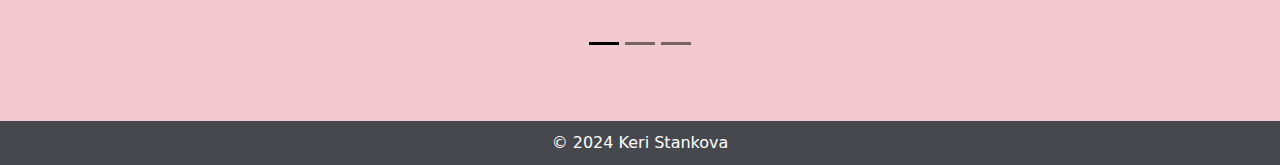
==== commit ec6c4069: "services section margin" ====
--- a/index.html
+++ b/index.html
@@ -68,9 +68,8 @@
     <div id="services-section" class="page-section">
       <div class="container-sm">
         <h2>Services</h2>
-        <p>
-          <!-- Two equal size columns with unordered lists -->
-        <div class="row">
+        <!-- Two equal size columns with unordered lists -->
+        <div class="row mt-5">
           <!-- The class "col-md" ensures colums are shown side by side with width >=768px -->
           <div class="col-md">
             <ul>
@@ -97,7 +96,6 @@
             </ul>
           </div>
         </div>
-        </p>
       </div>
     </div>
     <!-- References section -->
--- a/main.css
+++ b/main.css
@@ -1,40 +1,48 @@
 main {
-    padding-top: 60px;
+  padding-top: 60px;
 }
+
 #home-section {
   color: black;
   background-color: white;
 }
+
 .logo {
   width: 100%;
   max-width: 500px;
   display: block;
   margin: 10px auto
 }
+
 /* Services section specific styles */
 #services-section {
   color: #881337;
   background-color: #fff1f2;
 }
+
 /* References section specific styles */
 #references-section {
   color: #4c0519;
   background-color: #f2c9d0;
 }
+
 .page-section {
   padding-top: 50px;
   padding-bottom: 50px;
 }
+
 /* Section header (for all sections) */
 h2 {
   text-align: center;
 }
+
 .container-sm {
   /* Make the container more narrow (for all sections) */
   max-width: 960px;
   /* Set larger padding so that it's not so close to the sides */
   padding: 0 20px;
 }
+
 #references-section .container-sm {
   /* Override padding to make it smaller for this section */
   padding: 0 10px;
@@ -47,15 +55,18 @@
   /* Ensure text in slides doesn't get covered by controls */
   padding: 30px 70px;
 }
+
 /* Style to centere the content of the slide */
 #testimonials-carousel .carousel-inner {
   display: flex;
   align-items: center;
 }
+
 /* Make testemonials text smaller */
 #testimonials-carousel .carousel-inner blockquote {
   font-size: 18px;
 }
+
 /* When the screen is at least 720px wide, apply the following styles */
 @media screen and (min-width: 720px) {
   #testimonials-carousel .carousel-inner {
@@ -69,5 +80,5 @@
   background-color: #47484d;
   color: white;
   text-align: center;
-  padding: 10px 
-}
+  padding: 10px
+}